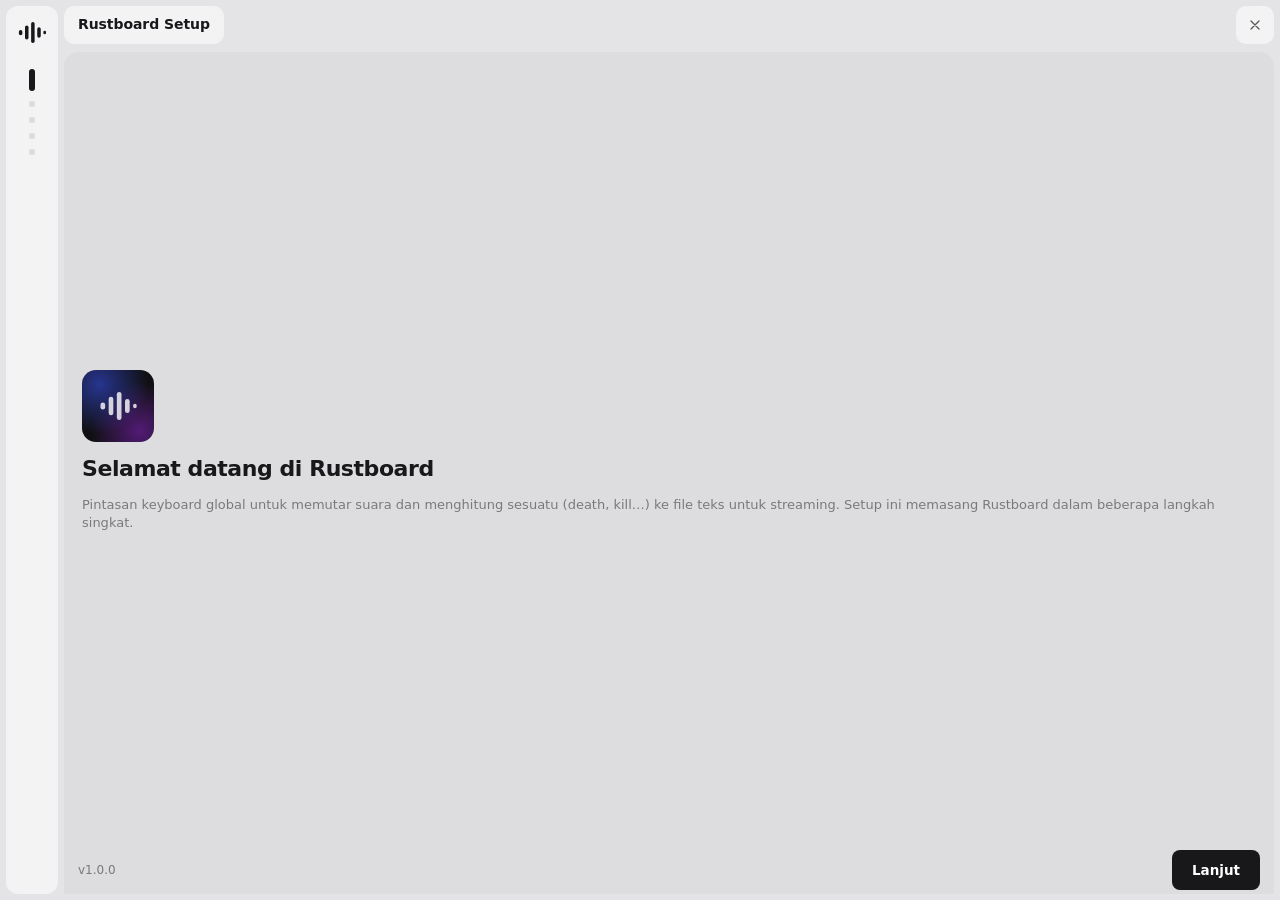
==== installer-ui/index.html @ aca9ba91 "v0.0.5" ====
<!doctype html>
<html lang="id">
<head>
<meta charset="utf-8">
<meta name="viewport" content="width=device-width, initial-scale=1">
<title>Rustboard Setup</title>
<style>
/* Token = sama persis dengan ui/style.css Rustboard (Liner). Terang/gelap ikut sistem. */
:root{
  --bg-canvas:#e4e4e7;--bg-primary:#f5f5f7;--bg-glass:rgba(255,255,255,.55);--surface-glass:rgba(245,245,247,.92);
  --border-primary:#e4e4e7;--border-a14:rgba(0,0,0,.06);--border-a33:rgba(0,0,0,.14);
  --text-primary:#18181b;--text-secondary:rgba(0,0,0,.65);--text-tertiary:rgba(0,0,0,.45);
  --accent:#ff3b3b;--ok:#16a34a;--btn-bg:#18181b;--btn-text:#fff;
  --fill-subtle:rgba(0,0,0,.03);--fill:rgba(0,0,0,.05);--fill-hover:rgba(0,0,0,.08);--fill-strong:rgba(0,0,0,.1);
  --amb-l:72%;--amb-a:.34;--r-control:8px;--r-item:12px;--ease:cubic-bezier(.22,1,.36,1);--hue:232;
  --font:"SF Pro",-apple-system,BlinkMacSystemFont,"Segoe UI Variable Text","Segoe UI",Inter,system-ui,sans-serif;
  --mono:ui-monospace,"Cascadia Mono","SF Mono",Consolas,monospace;color-scheme:light;
}
@media (prefers-color-scheme:dark){:root:not([data-theme="light"]){
  --bg-canvas:#000;--bg-primary:#0a0a0a;--bg-glass:rgba(70,70,70,.2);--surface-glass:rgba(22,22,24,.9);
  --border-primary:#1a1a1a;--border-a14:rgba(255,255,255,.08);--border-a33:rgba(255,255,255,.2);
  --text-primary:#fff;--text-secondary:rgba(255,255,255,.7);--text-tertiary:rgba(255,255,255,.45);
  --accent:#ff4d4d;--ok:#4ade80;--btn-bg:#d9d9dd;--btn-text:#000;
  --fill-subtle:rgba(255,255,255,.04);--fill:rgba(255,255,255,.07);--fill-hover:rgba(255,255,255,.1);--fill-strong:rgba(255,255,255,.14);
  --amb-l:42%;--amb-a:.32;color-scheme:dark;}}
:root[data-theme="dark"]{
  --bg-canvas:#000;--bg-primary:#0a0a0a;--bg-glass:rgba(70,70,70,.2);--surface-glass:rgba(22,22,24,.9);
  --border-primary:#1a1a1a;--border-a14:rgba(255,255,255,.08);--border-a33:rgba(255,255,255,.2);
  --text-primary:#fff;--text-secondary:rgba(255,255,255,.7);--text-tertiary:rgba(255,255,255,.45);
  --accent:#ff4d4d;--ok:#4ade80;--btn-bg:#d9d9dd;--btn-text:#000;
  --fill-subtle:rgba(255,255,255,.04);--fill:rgba(255,255,255,.07);--fill-hover:rgba(255,255,255,.1);--fill-strong:rgba(255,255,255,.14);
  --amb-l:42%;--amb-a:.32;color-scheme:dark}

*{box-sizing:border-box}
html,body{height:100%;margin:0;background:var(--bg-canvas);color:var(--text-primary);font:400 13px/1.4 var(--font);-webkit-font-smoothing:antialiased;overflow:hidden}
*{user-select:none;scrollbar-width:none} input[type=text]{user-select:text}
.ambient{position:fixed;inset:0;z-index:-1;pointer-events:none;transition:opacity .7s var(--ease);
  background:radial-gradient(60% 55% at 14% -5%,hsl(var(--hue) 50% var(--amb-l)/var(--amb-a)),transparent 70%),
             radial-gradient(55% 50% at 105% 105%,hsl(calc(var(--hue) + 55) 45% var(--amb-l)/calc(var(--amb-a)*.75)),transparent 70%)}
button,input{font:inherit;color:inherit}
button{display:inline-flex;align-items:center;justify-content:center;gap:8px;height:36px;padding:0 16px;border:0;border-radius:var(--r-control);
  background:var(--border-a14);font-size:13.5px;cursor:pointer;transition:background .15s,opacity .15s,transform .1s}
button:hover{background:var(--border-a33)} button:active{transform:scale(.96)} button:disabled{opacity:.5;pointer-events:none}
button.primary{background:var(--btn-bg);color:var(--btn-text);font-weight:600} button.primary:hover{background:var(--btn-bg);opacity:.88}
button svg{width:16px;height:16px;fill:none;stroke:currentColor;stroke-width:1.9;stroke-linecap:round;stroke-linejoin:round}
:focus-visible{outline:2px solid color-mix(in srgb,var(--text-primary) 70%,transparent);outline-offset:1px}
input[type=text]{height:36px;min-width:0;padding:0 12px;border:1px solid var(--border-primary);border-radius:var(--r-control);background:var(--bg-primary);font-size:13.5px;outline:0;transition:border-color .15s}
input[type=text]:hover,input[type=text]:focus{border-color:var(--border-a33)}
input[type=checkbox]{appearance:none;position:relative;flex:none;width:38px;height:22px;margin:0;border-radius:99px;background:var(--fill-strong);cursor:pointer;transition:background .2s}
input[type=checkbox]::after{content:"";position:absolute;top:2px;left:2px;width:18px;height:18px;border-radius:50%;background:#fff;box-shadow:0 1px 3px rgba(0,0,0,.25);transition:left .3s cubic-bezier(.34,1.3,.64,1),width .3s cubic-bezier(.34,1.3,.64,1)}
input[type=checkbox]:checked{background:color-mix(in srgb,var(--text-primary) 38%,transparent)} input[type=checkbox]:checked::after{left:18px}
input[type=checkbox]:active::after{width:22px} input[type=checkbox]:checked:active::after{left:14px}

/* layout: rail + page, seperti jendela utama Rustboard */
.app{height:100%;display:flex;gap:6px;padding:6px}
.rail{align-self:stretch;width:52px;display:flex;flex-direction:column;align-items:center;gap:20px;padding:16px 0;border-radius:var(--r-item);background:var(--bg-glass);backdrop-filter:blur(20px)}
.rail .logo svg{display:block;width:28px;height:21px;fill:var(--text-primary)}
.steps{display:flex;flex-direction:column;gap:10px;margin-top:6px}
.steps i{display:block;width:6px;height:6px;margin:0 auto;border-radius:99px;background:var(--fill-strong);transition:height .38s var(--ease),background .2s}
.steps i.done{background:var(--text-tertiary)} .steps i.on{height:22px;background:var(--text-primary)}
.page{flex:1;min-width:0;display:flex;flex-direction:column}
.bar{flex:none;display:flex;align-items:center;gap:8px;height:46px;padding-bottom:8px}
.island{display:inline-flex;align-items:center;height:38px;padding:0 14px;border-radius:10px;background:var(--bg-glass);backdrop-filter:blur(20px);font-size:14px;font-weight:600;letter-spacing:-.005em}
.grow{flex:1}
.x{width:38px;padding:0;background:var(--bg-glass);backdrop-filter:blur(20px);border-radius:10px;height:38px;color:var(--text-secondary)}
.panel{flex:1;min-height:0;display:flex;flex-direction:column;padding:14px 8px 0;border-radius:14px 14px 0 0;background:var(--fill-subtle)}
.view{flex:1;min-height:0;display:none;flex-direction:column;gap:12px;padding:6px 10px 10px;animation:in .38s var(--ease)}
.view.on{display:flex}
@keyframes in{from{opacity:0;transform:translateY(8px)}}
h2{margin:0;font-size:22px;font-weight:700;letter-spacing:-.02em}
.d{color:var(--text-tertiary);font-size:13px;line-height:18px;margin:0}
.foot{flex:none;display:flex;align-items:center;gap:8px;padding:10px 6px 4px}
.foot button{height:40px;padding:0 20px}
.ver{color:var(--text-tertiary);font-size:12px;font-variant-numeric:tabular-nums}

/* cover: sampul Liner (dasar gelap, dua cahaya, satu glyph) */
.cover{position:relative;display:grid;place-items:center;width:72px;height:72px;border-radius:14px;color:rgba(255,255,255,.8);
  background:radial-gradient(circle at 24% 20%,hsl(var(--hue) 75% 55%/.6),transparent 62%),radial-gradient(circle at 80% 85%,hsl(calc(var(--hue) + 45) 70% 50%/.5),transparent 58%),#101012}
.cover svg{width:38px;height:28px;fill:currentColor}
.hero{display:flex;flex-direction:column;justify-content:center;gap:12px;flex:1}
.card{overflow:hidden;border-radius:var(--r-item);background:var(--fill)}
.row{display:flex;align-items:center;justify-content:space-between;gap:14px;min-height:52px;padding:10px 16px}
.row+.row{box-shadow:inset 0 1px 0 var(--border-a14)}
.t{font-size:14px;font-weight:500;line-height:18px}.row .d{font-size:12px;line-height:17px;margin-top:2px}
.inline{display:flex;gap:8px}.inline input{flex:1}
.meta{display:flex;justify-content:space-between;color:var(--text-tertiary);font-size:12px;font-variant-numeric:tabular-nums}
.bar-track{height:4px;border-radius:99px;background:var(--fill-strong);overflow:hidden}
.bar-fill{height:100%;width:0;border-radius:99px;background:var(--text-primary);transition:width .25s var(--ease)}
.log{font:12px/18px var(--mono);color:var(--text-tertiary);white-space:nowrap;overflow:hidden;text-overflow:ellipsis}
.pct{font-size:44px;font-weight:700;letter-spacing:-.03em;font-variant-numeric:tabular-nums}
.check{display:grid;place-items:center;width:56px;height:56px;border-radius:50%;background:color-mix(in srgb,var(--ok) 18%,transparent);color:var(--ok)}
.check svg{width:26px;height:26px;fill:none;stroke:currentColor;stroke-width:2.4;stroke-linecap:round;stroke-linejoin:round}
.err{color:var(--accent);font-size:12px;min-height:17px}
@media (prefers-reduced-motion:reduce){*,::before,::after{animation-duration:1ms!important;transition-duration:1ms!important}}
</style>
</head>
<body>
<div class="ambient" id="amb"></div>
<div class="app">
  <aside class="rail">
    <div class="logo"><svg viewBox="0 0 32 24"><rect x="1" y="9" width="4" height="6" rx="2"/><rect x="8" y="4" width="4" height="16" rx="2"/><rect x="15" y="0" width="4" height="24" rx="2"/><rect x="22" y="6" width="4" height="12" rx="2"/><rect x="29" y="10" width="3" height="4" rx="1.5"/></svg></div>
    <div class="steps" id="steps"></div>
  </aside>

  <div class="page">
    <header class="bar" data-tauri-drag-region>
      <span class="island" id="title">Rustboard Setup</span>
      <span class="grow" data-tauri-drag-region></span>
      <button class="x" id="close" title="Batal" aria-label="Tutup"><svg viewBox="0 0 24 24"><path d="M6 6l12 12M18 6L6 18"/></svg></button>
    </header>

    <main class="panel">
      <section class="view on" data-hue="232">
        <div class="hero">
          <div class="cover"><svg viewBox="0 0 32 24"><rect x="1" y="9" width="4" height="6" rx="2"/><rect x="8" y="4" width="4" height="16" rx="2"/><rect x="15" y="0" width="4" height="24" rx="2"/><rect x="22" y="6" width="4" height="12" rx="2"/><rect x="29" y="10" width="3" height="4" rx="1.5"/></svg></div>
          <h2>Selamat datang di Rustboard</h2>
          <p class="d">Pintasan keyboard global untuk memutar suara dan menghitung sesuatu (death, kill…) ke file teks untuk streaming. Setup ini memasang Rustboard dalam beberapa langkah singkat.</p>
        </div>
      </section>

      <section class="view" data-hue="280">
        <h2>Lokasi pemasangan</h2>
        <p class="d">Rustboard dipasang untuk akun kamu saja. Tidak perlu hak admin.</p>
        <div class="inline"><input type="text" id="dir" spellcheck="false"><button id="browse">Pilih…</button></div>
        <div class="err" id="dir-err"></div>
        <div class="meta"><span>Butuh sekitar 38 MB</span><span id="free">Ruang kosong: —</span></div>
      </section>

      <section class="view" data-hue="170">
        <h2>Pilih opsi</h2>
        <div class="card">
          <label class="row"><div><div class="t">Shortcut di Desktop</div></div><input type="checkbox" id="o-desk" checked></label>
          <label class="row"><div><div class="t">Shortcut di Start menu</div></div><input type="checkbox" id="o-menu" checked></label>
          <label class="row"><div><div class="t">Jalan saat Windows mulai</div><div class="d">Pintasan langsung aktif tanpa buka aplikasi.</div></div><input type="checkbox" id="o-auto"></label>
        </div>
      </section>

      <section class="view" data-hue="20">
        <div class="hero">
          <div class="pct" id="pct">0%</div>
          <div class="bar-track"><div class="bar-fill" id="fill"></div></div>
          <div class="log" id="log">Menyiapkan…</div>
        </div>
      </section>

      <section class="view" data-hue="145">
        <div class="hero">
          <div class="check"><svg viewBox="0 0 24 24"><path d="M5 12.5l4.5 4.5L19 7.5"/></svg></div>
          <h2>Rustboard sudah terpasang</h2>
          <p class="d">Klik Selesai untuk menutup setup.</p>
          <div class="card"><label class="row"><div class="t">Buka Rustboard sekarang</div><input type="checkbox" id="o-run" checked></label></div>
        </div>
      </section>

      <div class="foot">
        <span class="ver" id="ver">v1.0.0</span><span class="grow"></span>
        <button id="back">Kembali</button>
        <button class="primary" id="next">Lanjut</button>
      </div>
    </main>
  </div>
</div>

<script>
const $ = s => document.querySelector(s);
const views = [...document.querySelectorAll('.view')];
const T = window.__TAURI__;                         // ada di Tauri; kalau di browser = mock
const call = (cmd, args) => T ? T.core.invoke(cmd, args) : mock(cmd, args);
let step = 0, busy = false;

// langkah: 0 datang, 1 lokasi, 2 opsi, 3 pasang, 4 selesai
$('#steps').innerHTML = views.map(() => '<i></i>').join('');
$('#dir').value = 'C:\\Users\\Kamu\\AppData\\Local\\Rustboard';
$('#free').textContent = 'Ruang kosong: 212 GB';

function show(n){
  step = n;
  views.forEach((v,i) => v.classList.toggle('on', i === n));
  document.querySelectorAll('#steps i').forEach((d,i) => d.className = i < n ? 'done' : i === n ? 'on' : '');
  document.documentElement.style.setProperty('--hue', views[n].dataset.hue);   // latar berganti warna per langkah
  $('#back').style.visibility = (n === 0 || n >= 3) ? 'hidden' : 'visible';
  $('#next').textContent = ['Lanjut','Lanjut','Pasang','Memasang…','Selesai'][n];
  $('#next').disabled = n === 3;
  $('#close').style.display = n === 4 ? 'none' : '';
}

async function install(){
  show(3);
  const opts = { dir: $('#dir').value.trim(), desktop: $('#o-desk').checked, startMenu: $('#o-menu').checked, autostart: $('#o-auto').checked };
  const on = (p, msg) => { $('#pct').textContent = p + '%'; $('#fill').style.width = p + '%'; $('#log').textContent = msg; };
  try {
    if (T) await T.event.listen('install-progress', e => on(e.payload.percent, e.payload.message));
    await call('install', opts, on);
    on(100, 'Selesai'); setTimeout(() => show(4), 450);
  } catch (e) { on(0, 'Gagal: ' + e); $('#log').style.color = 'var(--accent)'; $('#back').style.visibility = 'visible'; $('#back').onclick = () => { $('#log').style.color = ''; show(2); }; }
}

$('#next').onclick = () => {
  if (step === 1 && !$('#dir').value.trim()) { $('#dir-err').textContent = 'Isi lokasi dulu.'; return; }
  $('#dir-err').textContent = '';
  if (step === 2) return install();
  if (step === 4) return call('finish', { run: $('#o-run').checked });
  show(step + 1);
};
$('#back').onclick = () => show(step - 1);
$('#close').onclick = () => call('cancel');
$('#browse').onclick = async () => { const d = await call('pick_dir'); if (d) $('#dir').value = d; };
document.addEventListener('keydown', e => { if (e.key === 'Enter' && !$('#next').disabled && document.activeElement.tagName !== 'BUTTON') $('#next').click(); });

// mock untuk uji di browser (tanpa Tauri)
function mock(cmd, args){
  if (cmd === 'install') return new Promise(res => {
    const msgs = ['Membuat folder…','Menyalin rustboard.exe','Menyalin ikon dan aset','Membuat shortcut','Menulis registry uninstall'];
    let p = 0; const t = setInterval(() => { p = Math.min(99, p + 3 + Math.random()*6);
      $('#pct').textContent = Math.round(p) + '%'; $('#fill').style.width = p + '%'; $('#log').textContent = msgs[Math.min(4, Math.floor(p/20))];
      if (p >= 99) { clearInterval(t); res(); } }, 120);
  });
  if (cmd === 'pick_dir') return Promise.resolve('D:\\Apps\\Rustboard');
  return Promise.resolve();
}
show(0);
</script>
</body>
</html>
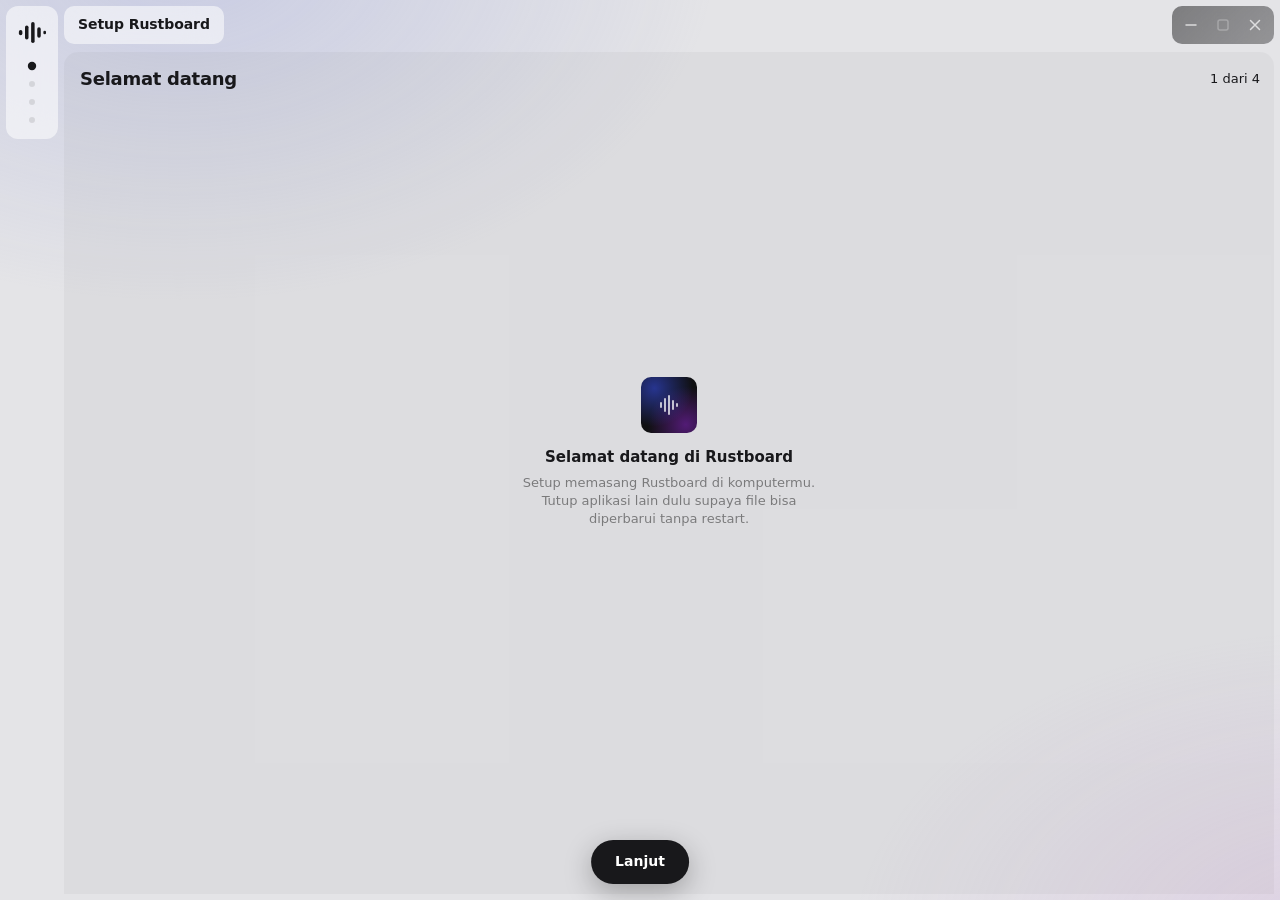
==== commit e2e658aa: "v0.0.7" ====
--- a/installer-ui/index.html
+++ b/installer-ui/index.html
@@ -3,222 +3,633 @@
 <head>
 <meta charset="utf-8">
 <meta name="viewport" content="width=device-width, initial-scale=1">
-<title>Rustboard Setup</title>
+<title>Setup Rustboard</title>
 <style>
-/* Token = sama persis dengan ui/style.css Rustboard (Liner). Terang/gelap ikut sistem. */
-:root{
-  --bg-canvas:#e4e4e7;--bg-primary:#f5f5f7;--bg-glass:rgba(255,255,255,.55);--surface-glass:rgba(245,245,247,.92);
-  --border-primary:#e4e4e7;--border-a14:rgba(0,0,0,.06);--border-a33:rgba(0,0,0,.14);
-  --text-primary:#18181b;--text-secondary:rgba(0,0,0,.65);--text-tertiary:rgba(0,0,0,.45);
-  --accent:#ff3b3b;--ok:#16a34a;--btn-bg:#18181b;--btn-text:#fff;
-  --fill-subtle:rgba(0,0,0,.03);--fill:rgba(0,0,0,.05);--fill-hover:rgba(0,0,0,.08);--fill-strong:rgba(0,0,0,.1);
-  --amb-l:72%;--amb-a:.34;--r-control:8px;--r-item:12px;--ease:cubic-bezier(.22,1,.36,1);--hue:232;
-  --font:"SF Pro",-apple-system,BlinkMacSystemFont,"Segoe UI Variable Text","Segoe UI",Inter,system-ui,sans-serif;
-  --mono:ui-monospace,"Cascadia Mono","SF Mono",Consolas,monospace;color-scheme:light;
-}
-@media (prefers-color-scheme:dark){:root:not([data-theme="light"]){
-  --bg-canvas:#000;--bg-primary:#0a0a0a;--bg-glass:rgba(70,70,70,.2);--surface-glass:rgba(22,22,24,.9);
-  --border-primary:#1a1a1a;--border-a14:rgba(255,255,255,.08);--border-a33:rgba(255,255,255,.2);
-  --text-primary:#fff;--text-secondary:rgba(255,255,255,.7);--text-tertiary:rgba(255,255,255,.45);
-  --accent:#ff4d4d;--ok:#4ade80;--btn-bg:#d9d9dd;--btn-text:#000;
-  --fill-subtle:rgba(255,255,255,.04);--fill:rgba(255,255,255,.07);--fill-hover:rgba(255,255,255,.1);--fill-strong:rgba(255,255,255,.14);
-  --amb-l:42%;--amb-a:.32;color-scheme:dark;}}
-:root[data-theme="dark"]{
-  --bg-canvas:#000;--bg-primary:#0a0a0a;--bg-glass:rgba(70,70,70,.2);--surface-glass:rgba(22,22,24,.9);
-  --border-primary:#1a1a1a;--border-a14:rgba(255,255,255,.08);--border-a33:rgba(255,255,255,.2);
-  --text-primary:#fff;--text-secondary:rgba(255,255,255,.7);--text-tertiary:rgba(255,255,255,.45);
-  --accent:#ff4d4d;--ok:#4ade80;--btn-bg:#d9d9dd;--btn-text:#000;
-  --fill-subtle:rgba(255,255,255,.04);--fill:rgba(255,255,255,.07);--fill-hover:rgba(255,255,255,.1);--fill-strong:rgba(255,255,255,.14);
-  --amb-l:42%;--amb-a:.32;color-scheme:dark}
-
-*{box-sizing:border-box}
-html,body{height:100%;margin:0;background:var(--bg-canvas);color:var(--text-primary);font:400 13px/1.4 var(--font);-webkit-font-smoothing:antialiased;overflow:hidden}
-*{user-select:none;scrollbar-width:none} input[type=text]{user-select:text}
-.ambient{position:fixed;inset:0;z-index:-1;pointer-events:none;transition:opacity .7s var(--ease);
-  background:radial-gradient(60% 55% at 14% -5%,hsl(var(--hue) 50% var(--amb-l)/var(--amb-a)),transparent 70%),
-             radial-gradient(55% 50% at 105% 105%,hsl(calc(var(--hue) + 55) 45% var(--amb-l)/calc(var(--amb-a)*.75)),transparent 70%)}
-button,input{font:inherit;color:inherit}
-button{display:inline-flex;align-items:center;justify-content:center;gap:8px;height:36px;padding:0 16px;border:0;border-radius:var(--r-control);
-  background:var(--border-a14);font-size:13.5px;cursor:pointer;transition:background .15s,opacity .15s,transform .1s}
-button:hover{background:var(--border-a33)} button:active{transform:scale(.96)} button:disabled{opacity:.5;pointer-events:none}
-button.primary{background:var(--btn-bg);color:var(--btn-text);font-weight:600} button.primary:hover{background:var(--btn-bg);opacity:.88}
-button svg{width:16px;height:16px;fill:none;stroke:currentColor;stroke-width:1.9;stroke-linecap:round;stroke-linejoin:round}
-:focus-visible{outline:2px solid color-mix(in srgb,var(--text-primary) 70%,transparent);outline-offset:1px}
-input[type=text]{height:36px;min-width:0;padding:0 12px;border:1px solid var(--border-primary);border-radius:var(--r-control);background:var(--bg-primary);font-size:13.5px;outline:0;transition:border-color .15s}
-input[type=text]:hover,input[type=text]:focus{border-color:var(--border-a33)}
-input[type=checkbox]{appearance:none;position:relative;flex:none;width:38px;height:22px;margin:0;border-radius:99px;background:var(--fill-strong);cursor:pointer;transition:background .2s}
-input[type=checkbox]::after{content:"";position:absolute;top:2px;left:2px;width:18px;height:18px;border-radius:50%;background:#fff;box-shadow:0 1px 3px rgba(0,0,0,.25);transition:left .3s cubic-bezier(.34,1.3,.64,1),width .3s cubic-bezier(.34,1.3,.64,1)}
-input[type=checkbox]:checked{background:color-mix(in srgb,var(--text-primary) 38%,transparent)} input[type=checkbox]:checked::after{left:18px}
-input[type=checkbox]:active::after{width:22px} input[type=checkbox]:checked:active::after{left:14px}
-
-/* layout: rail + page, seperti jendela utama Rustboard */
-.app{height:100%;display:flex;gap:6px;padding:6px}
-.rail{align-self:stretch;width:52px;display:flex;flex-direction:column;align-items:center;gap:20px;padding:16px 0;border-radius:var(--r-item);background:var(--bg-glass);backdrop-filter:blur(20px)}
-.rail .logo svg{display:block;width:28px;height:21px;fill:var(--text-primary)}
-.steps{display:flex;flex-direction:column;gap:10px;margin-top:6px}
-.steps i{display:block;width:6px;height:6px;margin:0 auto;border-radius:99px;background:var(--fill-strong);transition:height .38s var(--ease),background .2s}
-.steps i.done{background:var(--text-tertiary)} .steps i.on{height:22px;background:var(--text-primary)}
-.page{flex:1;min-width:0;display:flex;flex-direction:column}
-.bar{flex:none;display:flex;align-items:center;gap:8px;height:46px;padding-bottom:8px}
-.island{display:inline-flex;align-items:center;height:38px;padding:0 14px;border-radius:10px;background:var(--bg-glass);backdrop-filter:blur(20px);font-size:14px;font-weight:600;letter-spacing:-.005em}
-.grow{flex:1}
-.x{width:38px;padding:0;background:var(--bg-glass);backdrop-filter:blur(20px);border-radius:10px;height:38px;color:var(--text-secondary)}
-.panel{flex:1;min-height:0;display:flex;flex-direction:column;padding:14px 8px 0;border-radius:14px 14px 0 0;background:var(--fill-subtle)}
-.view{flex:1;min-height:0;display:none;flex-direction:column;gap:12px;padding:6px 10px 10px;animation:in .38s var(--ease)}
-.view.on{display:flex}
-@keyframes in{from{opacity:0;transform:translateY(8px)}}
-h2{margin:0;font-size:22px;font-weight:700;letter-spacing:-.02em}
-.d{color:var(--text-tertiary);font-size:13px;line-height:18px;margin:0}
-.foot{flex:none;display:flex;align-items:center;gap:8px;padding:10px 6px 4px}
-.foot button{height:40px;padding:0 20px}
-.ver{color:var(--text-tertiary);font-size:12px;font-variant-numeric:tabular-nums}
-
-/* cover: sampul Liner (dasar gelap, dua cahaya, satu glyph) */
-.cover{position:relative;display:grid;place-items:center;width:72px;height:72px;border-radius:14px;color:rgba(255,255,255,.8);
-  background:radial-gradient(circle at 24% 20%,hsl(var(--hue) 75% 55%/.6),transparent 62%),radial-gradient(circle at 80% 85%,hsl(calc(var(--hue) + 45) 70% 50%/.5),transparent 58%),#101012}
-.cover svg{width:38px;height:28px;fill:currentColor}
-.hero{display:flex;flex-direction:column;justify-content:center;gap:12px;flex:1}
-.card{overflow:hidden;border-radius:var(--r-item);background:var(--fill)}
-.row{display:flex;align-items:center;justify-content:space-between;gap:14px;min-height:52px;padding:10px 16px}
-.row+.row{box-shadow:inset 0 1px 0 var(--border-a14)}
-.t{font-size:14px;font-weight:500;line-height:18px}.row .d{font-size:12px;line-height:17px;margin-top:2px}
-.inline{display:flex;gap:8px}.inline input{flex:1}
-.meta{display:flex;justify-content:space-between;color:var(--text-tertiary);font-size:12px;font-variant-numeric:tabular-nums}
-.bar-track{height:4px;border-radius:99px;background:var(--fill-strong);overflow:hidden}
-.bar-fill{height:100%;width:0;border-radius:99px;background:var(--text-primary);transition:width .25s var(--ease)}
-.log{font:12px/18px var(--mono);color:var(--text-tertiary);white-space:nowrap;overflow:hidden;text-overflow:ellipsis}
-.pct{font-size:44px;font-weight:700;letter-spacing:-.03em;font-variant-numeric:tabular-nums}
-.check{display:grid;place-items:center;width:56px;height:56px;border-radius:50%;background:color-mix(in srgb,var(--ok) 18%,transparent);color:var(--ok)}
-.check svg{width:26px;height:26px;fill:none;stroke:currentColor;stroke-width:2.4;stroke-linecap:round;stroke-linejoin:round}
-.err{color:var(--accent);font-size:12px;min-height:17px}
-@media (prefers-reduced-motion:reduce){*,::before,::after{animation-duration:1ms!important;transition-duration:1ms!important}}
+/* Gaya sama dengan ui/style.css (token, kontrol, panel, kartu setting). */
+:root {
+  --bg-canvas: #e4e4e7;
+  --bg-primary: #f5f5f7;
+  --bg-elevated: #e6e6eb;
+  --bg-panel: #dedee3;
+  --bg-glass: rgba(255, 255, 255, 0.55);
+  --surface-glass: rgba(245, 245, 247, 0.92);
+
+  --border-primary: #e4e4e7;
+  --border-a14: rgba(0, 0, 0, 0.06);
+  --border-a33: rgba(0, 0, 0, 0.14);
+
+  --text-primary: #18181b;
+  --text-secondary: rgba(0, 0, 0, 0.65);
+  --text-tertiary: rgba(0, 0, 0, 0.45);
+
+  --accent: #ff3b3b;
+  --ok: #16a34a;
+
+  --btn-bg: #18181b;
+  --btn-text: #ffffff;
+
+  --fill-subtle: rgba(0, 0, 0, 0.03);
+  --fill: rgba(0, 0, 0, 0.05);
+  --fill-hover: rgba(0, 0, 0, 0.08);
+  --fill-strong: rgba(0, 0, 0, 0.1);
+
+  --amb-l: 72%;
+  --amb-a: 0.34;
+
+  --r-control: 8px;
+  --r-item: 12px;
+  --r-panel: 20px;
+  --ease: cubic-bezier(0.22, 1, 0.36, 1);
+
+  --hue: 232;
+  --font: "SF Pro", -apple-system, BlinkMacSystemFont, "Segoe UI Variable Text", "Segoe UI", Inter, system-ui, sans-serif;
+  --mono: ui-monospace, "Cascadia Mono", "SF Mono", Consolas, monospace;
+  color-scheme: light;
+}
+
+@media (prefers-color-scheme: dark) {
+  :root {
+    --bg-canvas: #000000;
+    --bg-primary: #0a0a0a;
+    --bg-elevated: #141414;
+    --bg-panel: #1a1a1a;
+    --bg-glass: rgba(70, 70, 70, 0.2);
+    --surface-glass: rgba(22, 22, 24, 0.9);
+
+    --border-primary: #1a1a1a;
+    --border-a14: rgba(255, 255, 255, 0.08);
+    --border-a33: rgba(255, 255, 255, 0.2);
+
+    --text-primary: #ffffff;
+    --text-secondary: rgba(255, 255, 255, 0.7);
+    --text-tertiary: rgba(255, 255, 255, 0.45);
+
+    --accent: #ff4d4d;
+    --ok: #4ade80;
+
+    --btn-bg: #d9d9dd;
+    --btn-text: #000000;
+
+    --fill-subtle: rgba(255, 255, 255, 0.04);
+    --fill: rgba(255, 255, 255, 0.07);
+    --fill-hover: rgba(255, 255, 255, 0.1);
+    --fill-strong: rgba(255, 255, 255, 0.14);
+
+    --amb-l: 42%;
+    --amb-a: 0.32;
+    color-scheme: dark;
+  }
+}
+
+* { box-sizing: border-box; }
+[hidden] { display: none !important; }
+
+html, body {
+  height: 100%;
+  margin: 0;
+  background: transparent;
+  color: var(--text-primary);
+  font: 400 13px/1.4 var(--font);
+  -webkit-font-smoothing: antialiased;
+  text-rendering: optimizeLegibility;
+  font-synthesis: none;
+}
+
+/* Liner hides scrollbars and the text cursor everywhere except in inputs */
+*::-webkit-scrollbar { display: none; }
+* { scrollbar-width: none; user-select: none; }
+input { user-select: text; }
+
+html { background: var(--bg-canvas); }
+body { overflow: hidden; }
+
+.ambient {
+  position: fixed;
+  inset: 0;
+  z-index: -1;
+  pointer-events: none;
+  background:
+    radial-gradient(60% 55% at 14% -5%, hsl(var(--hue) 50% var(--amb-l) / var(--amb-a)), transparent 70%),
+    radial-gradient(55% 50% at 105% 105%, hsl(calc(var(--hue) + 55) 45% var(--amb-l) / calc(var(--amb-a) * 0.75)), transparent 70%);
+}
+.ambient.swap { animation: amb-in 700ms var(--ease); }
+@keyframes amb-in { from { opacity: 0.3; } to { opacity: 1; } }
+
+/* ---------- base controls ---------- */
+button, select, input { font: inherit; color: inherit; }
+
+button {
+  display: inline-flex;
+  align-items: center;
+  justify-content: center;
+  gap: 8px;
+  height: 36px;
+  padding: 0 14px;
+  border: 0;
+  border-radius: var(--r-control);
+  background: var(--border-a14);
+  color: var(--text-primary);
+  font-size: 13.5px;
+  font-weight: 400;
+  cursor: pointer;
+  transition: background 150ms ease, color 150ms ease, opacity 150ms ease, transform 100ms ease;
+}
+button:hover { background: var(--border-a33); }
+button:active { transform: scale(0.96); }
+button:disabled { opacity: 0.5; pointer-events: none; }
+button svg { width: 16px; height: 16px; flex: none; fill: none; stroke: currentColor; stroke-width: 1.9; stroke-linecap: round; stroke-linejoin: round; }
+
+button.primary { background: var(--btn-bg); color: var(--btn-text); }
+button.primary:hover { background: var(--btn-bg); opacity: 0.88; }
+
+:focus-visible { outline: 2px solid color-mix(in srgb, var(--text-primary) 70%, transparent); outline-offset: 1px; }
+
+.icon-btn {
+  width: 32px;
+  height: 32px;
+  padding: 0;
+  background: transparent;
+  color: var(--text-secondary);
+}
+.icon-btn:hover { background: var(--border-a14); color: var(--text-primary); }
+.icon-btn.fill { background: var(--border-a14); color: var(--text-primary); }
+.icon-btn.fill:hover { background: var(--border-a33); }
+.icon-btn.small { width: 26px; height: 26px; border-radius: 7px; }
+.icon-btn.small svg { width: 14px; height: 14px; }
+.icon-btn.big { width: 34px; height: 34px; border-radius: 10px; }
+.icon-btn.big svg { width: 16px; height: 16px; }
+.icon-btn.danger:hover { color: var(--accent); }
+
+input[type="text"], input[type="number"], select {
+  height: 36px;
+  min-width: 0;
+  padding: 0 12px;
+  border: 1px solid var(--border-primary);
+  border-radius: var(--r-control);
+  background: var(--bg-primary);
+  color: var(--text-primary);
+  font-size: 13.5px;
+  outline: none;
+  transition: border-color 150ms ease;
+}
+input[type="text"]:hover, input[type="number"]:hover, select:hover { border-color: var(--border-a33); }
+input[type="text"]:focus, input[type="number"]:focus, select:focus { border-color: var(--border-a33); }
+input::placeholder { color: var(--text-tertiary); }
+
+select {
+  appearance: none;
+  padding-right: 32px;
+  background-image: url("data:image/svg+xml,%3Csvg xmlns='http://www.w3.org/2000/svg' viewBox='0 0 24 24' fill='none' stroke='%23888' stroke-width='2.2' stroke-linecap='round' stroke-linejoin='round'%3E%3Cpath d='M6 9l6 6 6-6'/%3E%3C/svg%3E");
+  background-repeat: no-repeat;
+  background-position: right 10px center;
+  background-size: 14px;
+  cursor: pointer;
+}
+
+/* range: thin track, thumb shows on hover (Liner slider) */
+input[type="range"] {
+  --p: 0%;
+  appearance: none;
+  width: 100%;
+  height: 20px;
+  margin: 0;
+  background: transparent;
+  cursor: pointer;
+}
+input[type="range"]::-webkit-slider-runnable-track {
+  height: 4px;
+  border-radius: 99px;
+  background: linear-gradient(to right, var(--text-primary) var(--p), var(--fill-strong) var(--p));
+}
+input[type="range"]::-webkit-slider-thumb {
+  appearance: none;
+  width: 12px;
+  height: 12px;
+  margin-top: -4px;
+  border-radius: 50%;
+  border: 0;
+  background: #fff;
+  box-shadow: 0 1px 3px rgba(0, 0, 0, 0.35);
+  transform: scale(0);
+  transition: transform 150ms var(--ease);
+}
+input[type="range"]:hover::-webkit-slider-thumb,
+input[type="range"]:active::-webkit-slider-thumb,
+input[type="range"]:focus-visible::-webkit-slider-thumb { transform: scale(1); }
+input[type="range"]:focus-visible { outline: none; }
+
+/* switch (Liner ToggleSwitch) */
+input[type="checkbox"] {
+  appearance: none;
+  position: relative;
+  flex: none;
+  width: 38px;
+  height: 22px;
+  margin: 0;
+  border-radius: 99px;
+  background: var(--fill-strong);
+  cursor: pointer;
+  transition: background 200ms ease;
+}
+input[type="checkbox"]::after {
+  content: "";
+  position: absolute;
+  top: 2px;
+  left: 2px;
+  width: 18px;
+  height: 18px;
+  border-radius: 50%;
+  background: #fff;
+  box-shadow: 0 1px 3px rgba(0, 0, 0, 0.25);
+  transition: left 300ms cubic-bezier(0.34, 1.3, 0.64, 1), width 300ms cubic-bezier(0.34, 1.3, 0.64, 1);
+}
+input[type="checkbox"]:checked { background: color-mix(in srgb, var(--text-primary) 38%, transparent); }
+input[type="checkbox"]:checked::after { left: 18px; }
+input[type="checkbox"]:active::after { width: 22px; }
+input[type="checkbox"]:checked:active::after { left: 14px; }
+.app {
+  height: 100%;
+  display: flex;
+  gap: 6px;
+  padding: 6px;
+}
+.rail {
+  align-self: flex-start;
+  width: 52px;
+  display: flex;
+  flex-direction: column;
+  align-items: center;
+  gap: 20px;
+  padding: 16px 0;
+  border-radius: var(--r-item);
+  background: var(--bg-glass);
+  backdrop-filter: blur(20px);
+}
+.logo svg { display: block; width: 28px; height: 21px; fill: var(--text-primary); }
+.rail-btn {
+  width: 32px;
+  height: 32px;
+  padding: 0;
+  background: transparent;
+  color: var(--text-primary);
+  opacity: 0.55;
+}
+.rail-btn:hover { background: transparent; opacity: 0.95; }
+.rail-btn svg { width: 24px; height: 24px; stroke-width: 1.7; }
+.page { position: relative; flex: 1; min-width: 0; display: flex; flex-direction: column; }
+.bar {
+  flex: none;
+  display: flex;
+  align-items: center;
+  gap: 8px;
+  height: 46px;
+  padding-bottom: 8px;
+}
+.grow { flex: 1; }
+.island {
+  height: 38px;
+  border-radius: 10px;
+  background: var(--bg-glass);
+  backdrop-filter: blur(20px);
+}
+.island:hover { background: var(--fill-hover); }
+.live-btn { padding: 0 16px; font-weight: 600; background: var(--btn-bg); color: var(--btn-text); backdrop-filter: none; }
+.live-btn:hover { background: var(--btn-bg); opacity: 0.88; }
+.live-btn.on { background: var(--accent); color: #fff; opacity: 1; }
+.live-btn.on svg { display: none; }
+.live-btn.on::before {
+  content: "";
+  width: 8px;
+  height: 8px;
+  border-radius: 50%;
+  background: #fff;
+  animation: breathe 1.8s ease-in-out infinite;
+}
+.live-btn.on #live-ico { display: none; }
+.panel {
+  display: flex;
+  flex-direction: column;
+  min-height: 0;
+  padding: 14px 8px 0;
+  border-radius: 14px 14px 0 0;
+  background: var(--fill-subtle);
+  transition: opacity 250ms var(--ease);
+}
+.panel-head {
+  flex: none;
+  display: flex;
+  align-items: center;
+  justify-content: space-between;
+  gap: 10px;
+  padding: 0 6px 10px 8px;
+}
+.panel-head h2 {
+  display: flex;
+  align-items: baseline;
+  gap: 8px;
+  margin: 0;
+  font-size: 18px;
+  font-weight: 700;
+  letter-spacing: -0.015em;
+}
+.cover {
+  position: relative;
+  flex: none;
+  display: grid;
+  place-items: center;
+  width: 40px;
+  height: 40px;
+  overflow: hidden;
+  border-radius: 8px;
+  color: rgba(255, 255, 255, 0.72);
+  background:
+    radial-gradient(circle at 24% 20%, hsl(var(--h) 75% 55% / 0.6), transparent 62%),
+    radial-gradient(circle at 80% 85%, hsl(calc(var(--h) + 45) 70% 50% / 0.5), transparent 58%),
+    #101012;
+}
+.cover > svg { width: 18px; height: 18px; fill: none; stroke: currentColor; stroke-width: 2; stroke-linecap: round; stroke-linejoin: round; }
+.cover .go {
+  position: absolute;
+  inset: 0;
+  display: grid;
+  place-items: center;
+  background: rgba(0, 0, 0, 0.5);
+  color: #fff;
+  opacity: 0;
+  transition: opacity 150ms ease;
+}
+.cover .go svg { width: 16px; height: 16px; fill: currentColor; stroke: none; }
+.sound:hover .cover .go, .cover:focus-visible .go { opacity: 1; }
+.cover.big { width: 56px; height: 56px; border-radius: 10px; }
+.cover.big > svg { width: 24px; height: 24px; }
+.empty { display: flex; flex-direction: column; align-items: center; gap: 6px; padding: 36px 20px; text-align: center; }
+.empty .cover { margin-bottom: 8px; }
+.empty .t { font-size: 15px; font-weight: 600; }
+.empty .d { max-width: 240px; margin-bottom: 10px; color: var(--text-tertiary); font-size: 13px; line-height: 18px; }
+.muted { color: var(--text-tertiary); }
+.modal-body button, .set-row .ctl button { height: 30px; padding: 0 12px; font-size: 13px; }
+.txt { display: flex; flex-direction: column; gap: 3px; min-width: 0; }
+.txt .t { font-size: 14px; font-weight: 500; line-height: 18px; letter-spacing: -0.005em; }
+.txt .d { color: var(--text-tertiary); font-size: 12px; line-height: 17px; }
+.set-section h4 { margin: 0 0 8px 2px; font-size: 14px; font-weight: 600; letter-spacing: -0.005em; }
+.set-card { overflow: hidden; border-radius: var(--r-item); background: var(--fill); }
+.set-row { display: flex; align-items: center; justify-content: space-between; gap: 14px; min-height: 52px; padding: 10px 16px; }
+.set-row + .set-row { box-shadow: inset 0 1px 0 var(--border-a14); }
+.set-row.col { flex-direction: column; align-items: stretch; gap: 10px; }
+.set-row .ctl { display: flex; align-items: center; gap: 8px; flex: none; }
+.set-row .ctl select { width: 220px; }
+.set-row .ctl input[type="range"] { width: 150px; }
+.set-row .ctl .muted { min-width: 34px; text-align: right; font-size: 12px; font-variant-numeric: tabular-nums; }
+.logo { cursor: pointer; border-radius: 8px; }
+.rail-btn.active { opacity: 1; }
+@keyframes page-in { from { opacity: 0; transform: translateY(8px); } }
+.live-dock { position: fixed; left: 50%; bottom: 16px; z-index: 5; transform: translateX(-50%); }
+.live-dock .live-btn { height: 44px; padding: 0 24px; border-radius: 99px; box-shadow: 0 8px 28px rgba(0, 0, 0, 0.28); font-size: 14px; }
+.live-dock .live-btn svg { width: 17px; height: 17px; }
+.winctl {
+  flex: none;
+  height: 38px;
+  padding: 0 4px;
+  display: flex;
+  align-items: center;
+  gap: 2px;
+  border-radius: 10px;
+  background: linear-gradient(135deg, rgba(0, 0, 0, 0.45), rgba(0, 0, 0, 0.35));
+  backdrop-filter: blur(20px) saturate(160%);
+}
+.winctl[hidden] { display: none; }
+.winctl button {
+  width: 30px;
+  height: 30px;
+  padding: 0;
+  border: 0;
+  border-radius: var(--r-control);
+  background: transparent;
+  color: #fff;
+  opacity: 0.7;
+  display: flex;
+  align-items: center;
+  justify-content: center;
+  cursor: pointer;
+  transition: background-color 150ms, opacity 150ms, transform 60ms;
+}
+.winctl button:hover { opacity: 1; background: rgba(255, 255, 255, 0.12); }
+.winctl button:active { transform: scale(0.95); }
+.winctl button.x:hover { background: #e81123; color: #fff; }
+.winctl svg {
+  width: 14px;
+  height: 14px;
+  fill: none;
+  stroke: currentColor;
+  stroke-width: 1.5;
+  stroke-linecap: round;
+  stroke-linejoin: round;
+  pointer-events: none;
+}
+
+/* ---------- setup only ---------- */
+.rail .dots { list-style: none; margin: 0; padding: 0; display: flex; flex-direction: column; gap: 12px; }
+.rail .dots li { width: 6px; height: 6px; border-radius: 50%; background: var(--fill-strong); transition: background 200ms ease, transform 300ms var(--ease); }
+.rail .dots li.done { background: var(--text-tertiary); }
+.rail .dots li.on { background: var(--text-primary); transform: scale(1.4); }
+.tag { display: inline-flex; align-items: center; padding: 0 14px; font-size: 14px; font-weight: 600; letter-spacing: -0.005em; }
+.stage { flex: 1; min-height: 0; display: flex; }
+.stage > .panel { flex: 1; animation: page-in 380ms var(--ease); }
+.body { flex: 1; min-height: 0; display: flex; flex-direction: column; justify-content: center; gap: 18px; padding: 4px 6px 84px; }
+.body > .view { width: 100%; max-width: 560px; margin: 0 auto; }
+.body > .view.stack { display: flex; flex-direction: column; gap: 18px; }
+.empty .d { max-width: 300px; }
+.set-row input[type="text"] { flex: 1; }
+.prog { width: 260px; margin-top: 10px; }
+.track { height: 4px; border-radius: 99px; background: var(--fill-strong); overflow: hidden; }
+.track > i { display: block; height: 100%; width: 0; border-radius: 99px; background: var(--text-primary); transition: width 250ms var(--ease); }
+.prog .muted { margin-top: 8px; text-align: center; font-size: 12px; font-variant-numeric: tabular-nums; }
+.empty .set-card { width: 320px; margin-top: 12px; text-align: left; }
+.live-dock { display: flex; gap: 8px; }
+.live-dock .back { height: 44px; padding: 0 20px; border-radius: 99px; background: var(--bg-glass); backdrop-filter: blur(20px); font-size: 14px; font-weight: 600; }
+.live-dock .back:hover { background: var(--fill-hover); }
+.winctl button:disabled { opacity: 0.25; }
 </style>
 </head>
 <body>
-<div class="ambient" id="amb"></div>
+<div class="ambient" id="ambient" aria-hidden="true"></div>
+
 <div class="app">
   <aside class="rail">
-    <div class="logo"><svg viewBox="0 0 32 24"><rect x="1" y="9" width="4" height="6" rx="2"/><rect x="8" y="4" width="4" height="16" rx="2"/><rect x="15" y="0" width="4" height="24" rx="2"/><rect x="22" y="6" width="4" height="12" rx="2"/><rect x="29" y="10" width="3" height="4" rx="1.5"/></svg></div>
-    <div class="steps" id="steps"></div>
+    <div class="logo" aria-hidden="true">
+      <svg viewBox="0 0 32 24"><rect x="1" y="9" width="4" height="6" rx="2"/><rect x="8" y="4" width="4" height="16" rx="2"/><rect x="15" y="0" width="4" height="24" rx="2"/><rect x="22" y="6" width="4" height="12" rx="2"/><rect x="29" y="10" width="3" height="4" rx="1.5"/></svg>
+    </div>
+    <ol class="dots" id="dots" aria-hidden="true"><li></li><li></li><li></li><li></li></ol>
   </aside>
 
   <div class="page">
     <header class="bar" data-tauri-drag-region>
-      <span class="island" id="title">Rustboard Setup</span>
+      <span class="island tag">Setup Rustboard</span>
       <span class="grow" data-tauri-drag-region></span>
-      <button class="x" id="close" title="Batal" aria-label="Tutup"><svg viewBox="0 0 24 24"><path d="M6 6l12 12M18 6L6 18"/></svg></button>
+      <div class="winctl" data-no-window-drag>
+        <button id="min" type="button" aria-label="Kecilkan"><svg viewBox="0 0 14 14"><path d="M2 7H12"/></svg></button>
+        <button id="max" type="button" aria-label="Besarkan" disabled><svg viewBox="0 0 14 14"><rect x="2" y="2" width="10" height="10" rx="2"/></svg></button>
+        <button id="close" type="button" class="x" aria-label="Tutup"><svg viewBox="0 0 14 14"><path d="M2.5 2.5L11.5 11.5M11.5 2.5L2.5 11.5"/></svg></button>
+      </div>
     </header>
 
-    <main class="panel">
-      <section class="view on" data-hue="232">
-        <div class="hero">
-          <div class="cover"><svg viewBox="0 0 32 24"><rect x="1" y="9" width="4" height="6" rx="2"/><rect x="8" y="4" width="4" height="16" rx="2"/><rect x="15" y="0" width="4" height="24" rx="2"/><rect x="22" y="6" width="4" height="12" rx="2"/><rect x="29" y="10" width="3" height="4" rx="1.5"/></svg></div>
-          <h2>Selamat datang di Rustboard</h2>
-          <p class="d">Pintasan keyboard global untuk memutar suara dan menghitung sesuatu (death, kill…) ke file teks untuk streaming. Setup ini memasang Rustboard dalam beberapa langkah singkat.</p>
+    <main class="stage">
+      <section class="panel">
+        <div class="panel-head"><h2 id="title"></h2><span class="count" id="count"></span></div>
+        <div class="body">
+
+          <div class="view empty" data-v="0">
+            <div class="cover big" style="--h:232"><svg viewBox="0 0 24 24" aria-hidden="true"><path d="M4 10v4M8 6v12M12 3v18M16 8v8M20 11v2"/></svg></div>
+            <div class="t">Selamat datang di Rustboard</div>
+            <div class="d">Setup memasang Rustboard di komputermu. Tutup aplikasi lain dulu supaya file bisa diperbarui tanpa restart.</div>
+          </div>
+
+          <div class="view stack" data-v="1" hidden>
+            <section class="set-section"><h4>Folder tujuan</h4>
+              <div class="set-card"><div class="set-row">
+                <input type="text" id="dir" spellcheck="false" aria-label="Folder tujuan">
+                <button id="browse" type="button">Telusuri</button>
+              </div></div>
+            </section>
+            <section class="set-section"><h4>Pintasan</h4>
+              <div class="set-card">
+                <label class="set-row"><div class="txt"><div class="t">Shortcut di desktop</div><div class="d">Buka Rustboard langsung dari desktop.</div></div><div class="ctl"><input type="checkbox" id="optDesk" checked></div></label>
+                <label class="set-row"><div class="txt"><div class="t">Shortcut di Start Menu</div><div class="d">Cari Rustboard lewat Start Menu.</div></div><div class="ctl"><input type="checkbox" id="optMenu" checked></div></label>
+                <label class="set-row"><div class="txt"><div class="t">Jalan saat Windows mulai</div><div class="d">Suaramu siap begitu kamu masuk.</div></div><div class="ctl"><input type="checkbox" id="optAuto"></div></label>
+              </div>
+            </section>
+          </div>
+
+          <div class="view empty" data-v="2" hidden>
+            <div class="cover big" style="--h:200"><svg viewBox="0 0 24 24" aria-hidden="true"><path d="M4 10v4M8 6v12M12 3v18M16 8v8M20 11v2"/></svg></div>
+            <div class="t" id="instT">Memasang Rustboard</div>
+            <div class="d" id="instD">Tunggu sebentar. Jangan tutup jendela ini.</div>
+            <div class="prog"><div class="track"><i id="fill"></i></div><div class="muted" id="msg">Menyiapkan…</div></div>
+          </div>
+
+          <div class="view empty" data-v="3" hidden>
+            <div class="cover big" style="--h:150"><svg viewBox="0 0 24 24" aria-hidden="true"><path d="M4 10v4M8 6v12M12 3v18M16 8v8M20 11v2"/></svg></div>
+            <div class="t">Rustboard sudah terpasang</div>
+            <div class="d">Dipasang di <span id="doneDir"></span>.</div>
+            <div class="set-card"><label class="set-row"><div class="txt"><div class="t">Buka Rustboard sekarang</div></div><div class="ctl"><input type="checkbox" id="optRun" checked></div></label></div>
+          </div>
+
         </div>
       </section>
-
-      <section class="view" data-hue="280">
-        <h2>Lokasi pemasangan</h2>
-        <p class="d">Rustboard dipasang untuk akun kamu saja. Tidak perlu hak admin.</p>
-        <div class="inline"><input type="text" id="dir" spellcheck="false"><button id="browse">Pilih…</button></div>
-        <div class="err" id="dir-err"></div>
-        <div class="meta"><span>Butuh sekitar 38 MB</span><span id="free">Ruang kosong: —</span></div>
-      </section>
-
-      <section class="view" data-hue="170">
-        <h2>Pilih opsi</h2>
-        <div class="card">
-          <label class="row"><div><div class="t">Shortcut di Desktop</div></div><input type="checkbox" id="o-desk" checked></label>
-          <label class="row"><div><div class="t">Shortcut di Start menu</div></div><input type="checkbox" id="o-menu" checked></label>
-          <label class="row"><div><div class="t">Jalan saat Windows mulai</div><div class="d">Pintasan langsung aktif tanpa buka aplikasi.</div></div><input type="checkbox" id="o-auto"></label>
-        </div>
-      </section>
-
-      <section class="view" data-hue="20">
-        <div class="hero">
-          <div class="pct" id="pct">0%</div>
-          <div class="bar-track"><div class="bar-fill" id="fill"></div></div>
-          <div class="log" id="log">Menyiapkan…</div>
-        </div>
-      </section>
-
-      <section class="view" data-hue="145">
-        <div class="hero">
-          <div class="check"><svg viewBox="0 0 24 24"><path d="M5 12.5l4.5 4.5L19 7.5"/></svg></div>
-          <h2>Rustboard sudah terpasang</h2>
-          <p class="d">Klik Selesai untuk menutup setup.</p>
-          <div class="card"><label class="row"><div class="t">Buka Rustboard sekarang</div><input type="checkbox" id="o-run" checked></label></div>
-        </div>
-      </section>
-
-      <div class="foot">
-        <span class="ver" id="ver">v1.0.0</span><span class="grow"></span>
-        <button id="back">Kembali</button>
-        <button class="primary" id="next">Lanjut</button>
-      </div>
     </main>
+
+    <div class="live-dock">
+      <button class="back" id="back" type="button" hidden>Kembali</button>
+      <button class="island live-btn" id="next" type="button">Lanjut</button>
+    </div>
   </div>
 </div>
 
 <script>
+// Kontrak dengan Rust (Tauri v2, withGlobalTauri: true):
+//   command  pick_dir()        -> string | null
+//   command  default_dir()     -> string   (opsional)
+//   command  install(opts)     opts = { dir, desktop, startMenu, autostart }
+//   command  finish({ run })   buka app kalau run = true, lalu tutup setup
+//   command  cancel()          tutup setup
+//   event    install-progress  { percent, message }
 const $ = s => document.querySelector(s);
-const views = [...document.querySelectorAll('.view')];
-const T = window.__TAURI__;                         // ada di Tauri; kalau di browser = mock
+const T = window.__TAURI__;
 const call = (cmd, args) => T ? T.core.invoke(cmd, args) : mock(cmd, args);
-let step = 0, busy = false;
-
-// langkah: 0 datang, 1 lokasi, 2 opsi, 3 pasang, 4 selesai
-$('#steps').innerHTML = views.map(() => '<i></i>').join('');
-$('#dir').value = 'C:\\Users\\Kamu\\AppData\\Local\\Rustboard';
-$('#free').textContent = 'Ruang kosong: 212 GB';
-
-function show(n){
-  step = n;
-  views.forEach((v,i) => v.classList.toggle('on', i === n));
-  document.querySelectorAll('#steps i').forEach((d,i) => d.className = i < n ? 'done' : i === n ? 'on' : '');
-  document.documentElement.style.setProperty('--hue', views[n].dataset.hue);   // latar berganti warna per langkah
-  $('#back').style.visibility = (n === 0 || n >= 3) ? 'hidden' : 'visible';
-  $('#next').textContent = ['Lanjut','Lanjut','Pasang','Memasang…','Selesai'][n];
-  $('#next').disabled = n === 3;
-  $('#close').style.display = n === 4 ? 'none' : '';
-}
-
-async function install(){
-  show(3);
-  const opts = { dir: $('#dir').value.trim(), desktop: $('#o-desk').checked, startMenu: $('#o-menu').checked, autostart: $('#o-auto').checked };
-  const on = (p, msg) => { $('#pct').textContent = p + '%'; $('#fill').style.width = p + '%'; $('#log').textContent = msg; };
+const win = T?.window?.getCurrentWindow?.();
+const CFG = { canMaximize: false };
+const TITLES = ["Selamat datang", "Opsi pemasangan", "Memasang", "Selesai"];
+const HUES = [232, 275, 200, 150];                    // latar berganti warna tiap langkah, seperti app
+const views = [...document.querySelectorAll(".view")];
+const dots = [...document.querySelectorAll("#dots li")];
+const st = { page: 0, dir: "", busy: false, failed: false };
+
+function ambient(h) {
+  const root = document.documentElement, amb = $("#ambient");
+  if (root.style.getPropertyValue("--hue") === String(h)) return;
+  root.style.setProperty("--hue", h);
+  amb.classList.remove("swap"); void amb.offsetWidth; amb.classList.add("swap");
+}
+function setProgress(p, text) {
+  $("#fill").style.width = p + "%";
+  if (text) $("#msg").textContent = text;
+}
+function render() {
+  const p = st.page;
+  views.forEach((v, i) => v.hidden = i !== p);
+  dots.forEach((d, i) => { d.classList.toggle("on", i === p); d.classList.toggle("done", i < p); });
+  $("#title").textContent = TITLES[p];
+  $("#count").textContent = (p + 1) + " dari " + TITLES.length;
+  $("#back").hidden = !(p === 1 || (p === 2 && st.failed));
+  $("#next").disabled = st.busy;
+  $("#next").textContent = ["Lanjut", "Pasang", st.failed ? "Coba lagi" : "Memasang…", "Selesai"][p];
+  $("#doneDir").textContent = st.dir;
+  ambient(HUES[p]);
+}
+async function runInstall() {
+  st.page = 2; st.busy = true; st.failed = false;
+  $("#instT").textContent = "Memasang Rustboard";
+  $("#instT").classList.remove("bad");
+  $("#instD").textContent = "Tunggu sebentar. Jangan tutup jendela ini.";
+  setProgress(0, "Menyiapkan…");
+  render();
+  const opts = { dir: st.dir, desktop: $("#optDesk").checked, startMenu: $("#optMenu").checked, autostart: $("#optAuto").checked };
   try {
-    if (T) await T.event.listen('install-progress', e => on(e.payload.percent, e.payload.message));
-    await call('install', opts, on);
-    on(100, 'Selesai'); setTimeout(() => show(4), 450);
-  } catch (e) { on(0, 'Gagal: ' + e); $('#log').style.color = 'var(--accent)'; $('#back').style.visibility = 'visible'; $('#back').onclick = () => { $('#log').style.color = ''; show(2); }; }
-}
-
-$('#next').onclick = () => {
-  if (step === 1 && !$('#dir').value.trim()) { $('#dir-err').textContent = 'Isi lokasi dulu.'; return; }
-  $('#dir-err').textContent = '';
-  if (step === 2) return install();
-  if (step === 4) return call('finish', { run: $('#o-run').checked });
-  show(step + 1);
+    await call("install", opts);
+    setProgress(100, "Selesai");
+    st.busy = false; st.page = 3;
+  } catch (err) {
+    st.busy = false; st.failed = true;
+    $("#instT").textContent = "Pemasangan gagal";
+    $("#instT").classList.add("bad");
+    $("#instD").textContent = "Pemasangan berhenti. Pilih folder lain atau tutup aplikasi yang memakai Rustboard, lalu coba lagi.";
+    $("#msg").textContent = String(err?.message || err || "Kesalahan tidak diketahui");
+  }
+  render();
+}
+
+$("#next").onclick = () => {
+  if (st.page === 0) { st.page = 1; render(); }
+  else if (st.page === 1 || (st.page === 2 && st.failed)) {
+    const d = $("#dir").value.trim();
+    if (!d) { st.page = 1; render(); $("#dir").focus(); return; }
+    st.dir = d; runInstall();
+  }
+  else if (st.page === 3) call("finish", { run: $("#optRun").checked });
 };
-$('#back').onclick = () => show(step - 1);
-$('#close').onclick = () => call('cancel');
-$('#browse').onclick = async () => { const d = await call('pick_dir'); if (d) $('#dir').value = d; };
-document.addEventListener('keydown', e => { if (e.key === 'Enter' && !$('#next').disabled && document.activeElement.tagName !== 'BUTTON') $('#next').click(); });
-
-// mock untuk uji di browser (tanpa Tauri)
-function mock(cmd, args){
-  if (cmd === 'install') return new Promise(res => {
-    const msgs = ['Membuat folder…','Menyalin rustboard.exe','Menyalin ikon dan aset','Membuat shortcut','Menulis registry uninstall'];
-    let p = 0; const t = setInterval(() => { p = Math.min(99, p + 3 + Math.random()*6);
-      $('#pct').textContent = Math.round(p) + '%'; $('#fill').style.width = p + '%'; $('#log').textContent = msgs[Math.min(4, Math.floor(p/20))];
-      if (p >= 99) { clearInterval(t); res(); } }, 120);
+$("#back").onclick = () => { st.page = 1; st.failed = false; render(); };
+$("#close").onclick = () => { if (!st.busy) call("cancel"); };
+$("#min").onclick = () => win?.minimize();
+$("#max").disabled = !CFG.canMaximize;
+$("#max").onclick = () => win?.toggleMaximize();
+$("#browse").onclick = async () => { const d = await call("pick_dir"); if (d) $("#dir").value = d; };
+document.addEventListener("keydown", e => {
+  if (e.key === "Enter" && !$("#next").disabled && !["BUTTON", "INPUT"].includes(document.activeElement.tagName)) $("#next").click();
+});
+if (T) T.event.listen("install-progress", e => setProgress(e.payload.percent, e.payload.message));
+
+(async () => {
+  let d = null;
+  try { d = await call("default_dir"); } catch (_) {}
+  $("#dir").value = d || "C:\\Users\\Kamu\\AppData\\Local\\Rustboard";
+})();
+
+// Mock untuk uji di browser (tanpa Tauri)
+function mock(cmd) {
+  if (cmd === "install") return new Promise(res => {
+    const msgs = ["Membuat folder…", "Menyalin rustboard.exe", "Menyalin ikon dan aset", "Membuat shortcut", "Menulis registry uninstall"];
+    let p = 0;
+    const t = setInterval(() => {
+      p = Math.min(99, p + 3 + Math.random() * 6);
+      setProgress(p, msgs[Math.min(4, Math.floor(p / 20))]);
+      if (p >= 99) { clearInterval(t); res(); }
+    }, 120);
   });
-  if (cmd === 'pick_dir') return Promise.resolve('D:\\Apps\\Rustboard');
+  if (cmd === "pick_dir") return Promise.resolve("D:\\Apps\\Rustboard");
+  if (cmd === "default_dir") return Promise.reject();
   return Promise.resolve();
 }
-show(0);
+render();
 </script>
 </body>
 </html>
